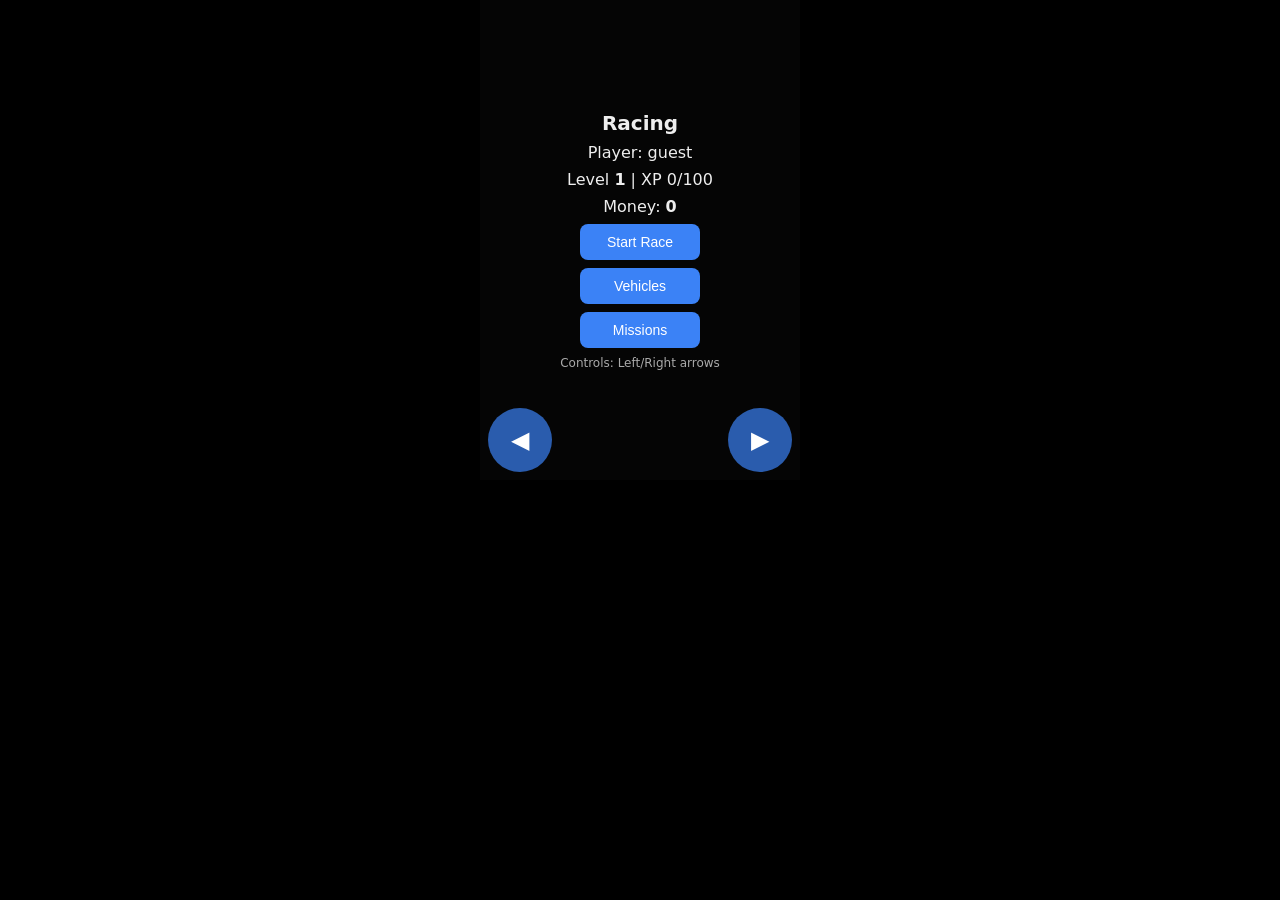
==== games/boxing/index.html @ cce9c20e "Add files via upload" ====
<!DOCTYPE html>
<html lang="en">
<head>
<meta charset="utf-8">
<meta name="viewport" content="width=device-width,initial-scale=1">
<title>Racing</title>
<link rel="stylesheet" href="style.css">
<link rel="icon" href="../../icon.svg" type="image/svg+xml">
</head>
<body>
<div id="wrap">
  <canvas id="c" width="320" height="480"></canvas>
  <div id="hud" class="hud hidden">
    <span id="hlevel"></span>
    <span id="hscore"></span>
    <span id="hmny"></span>
  </div>
  <div id="menu" class="overlay">
    <h2>Racing</h2>
    <p id="userinfo"></p>
    <p>Level <b id="mlevel"></b> | XP <span id="mxp"></span>/<span id="mneed"></span></p>
    <p>Money: <b id="mmoney"></b></p>
    <button id="start">Start Race</button>
    <button id="shop">Vehicles</button>
    <button id="missions">Missions</button>
    <p class="small">Controls: Left/Right arrows</p>
  </div>
  <div id="shopv" class="overlay hidden">
    <h2>Vehicles</h2>
    <div id="vlist"></div>
    <button id="back1">Back</button>
  </div>
  <div id="missv" class="overlay hidden">
    <h2>Missions</h2>
    <div id="mlist"></div>
    <button id="back2">Back</button>
  </div>
  <div id="over" class="overlay hidden">
    <h2>Crash!</h2>
    <p>Distance: <b id="odist"></b></p>
    <p>Earned: <b id="oearn"></b></p>
    <button id="retry">Retry</button>
    <button id="menu2">Menu</button>
  </div>
  <div id="touch" class="touch hidden">
    <button id="tleft">◀</button>
    <button id="tright">▶</button>
  </div>
</div>
<script src="game.js"></script>
</body>
</html>
---- games/boxing/style.css ----
*{box-sizing:border-box;margin:0;padding:0}
body{background:#000;color:#eee;font-family:system-ui,sans-serif;display:flex;justify-content:center}
#wrap{position:relative;width:320px;height:480px}
canvas{display:block;background:#222}
.hud{position:absolute;top:4px;left:4px;right:4px;display:flex;justify-content:space-between;font-size:12px;background:rgba(0,0,0,.5);padding:4px;border-radius:6px}
.overlay{position:absolute;inset:0;background:rgba(0,0,0,.85);display:flex;flex-direction:column;align-items:center;justify-content:center;padding:16px;gap:8px;overflow:auto}
.overlay h2{font-size:20px}
button{padding:10px 16px;border:none;border-radius:8px;background:#3b82f6;color:#fff;font-size:14px;min-width:120px}
.small{font-size:12px;color:#aaa}
.hidden{display:none}
.vitem,.mitem{background:#2a2a2a;padding:8px;border-radius:8px;margin:4px 0;width:100%;font-size:13px}
.vitem b{display:block}
.touch{position:absolute;bottom:8px;left:0;right:0;display:flex;justify-content:space-between;padding:0 8px;pointer-events:none}
.touch button{pointer-events:auto;width:64px;height:64px;border-radius:50%;font-size:24px;min-width:0;background:rgba(59,130,246,.7)}
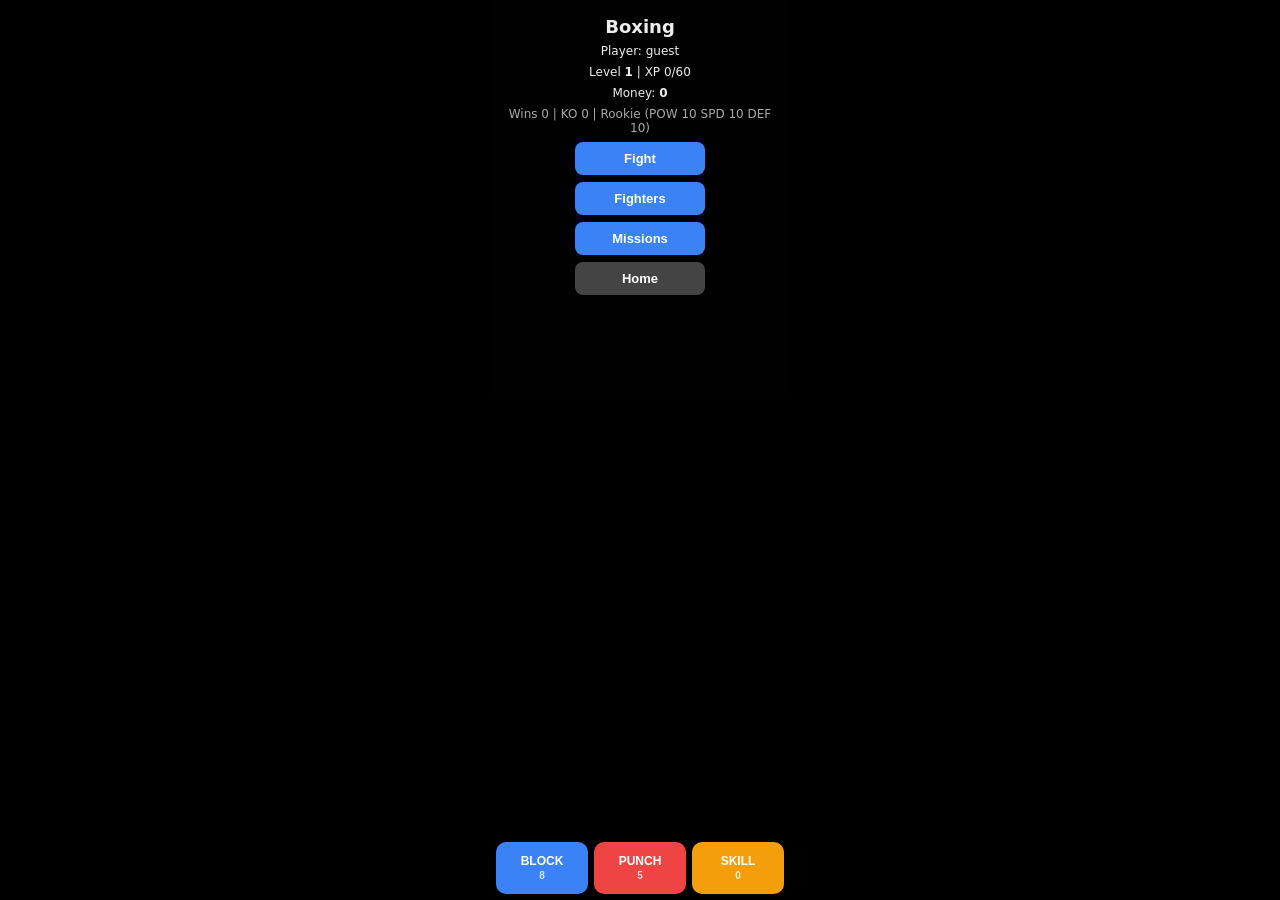
==== commit ef680f1e: "Add files via upload" ====
--- a/games/boxing/index.html
+++ b/games/boxing/index.html
@@ -2,51 +2,52 @@
 <html lang="en">
 <head>
 <meta charset="utf-8">
-<meta name="viewport" content="width=device-width,initial-scale=1">
-<title>Racing</title>
+<meta name="viewport" content="width=device-width,initial-scale=1,user-scalable=no">
+<title>Boxing</title>
 <link rel="stylesheet" href="style.css">
 <link rel="icon" href="../../icon.svg" type="image/svg+xml">
 </head>
 <body>
 <div id="wrap">
-  <canvas id="c" width="320" height="480"></canvas>
-  <div id="hud" class="hud hidden">
-    <span id="hlevel"></span>
-    <span id="hscore"></span>
-    <span id="hmny"></span>
-  </div>
+  <canvas id="c" width="300" height="400"></canvas>
+
   <div id="menu" class="overlay">
-    <h2>Racing</h2>
+    <h2>Boxing</h2>
     <p id="userinfo"></p>
     <p>Level <b id="mlevel"></b> | XP <span id="mxp"></span>/<span id="mneed"></span></p>
     <p>Money: <b id="mmoney"></b></p>
-    <button id="start">Start Race</button>
-    <button id="shop">Vehicles</button>
+    <p id="mstats" class="small"></p>
+    <button id="fight">Fight</button>
+    <button id="fighters">Fighters</button>
     <button id="missions">Missions</button>
-    <p class="small">Controls: Left/Right arrows</p>
+    <button id="home" class="alt">Home</button>
   </div>
-  <div id="shopv" class="overlay hidden">
-    <h2>Vehicles</h2>
-    <div id="vlist"></div>
+
+  <div id="fghv" class="overlay hidden">
+    <h2>Fighters</h2>
+    <div id="flist" class="list"></div>
     <button id="back1">Back</button>
   </div>
+
   <div id="missv" class="overlay hidden">
     <h2>Missions</h2>
-    <div id="mlist"></div>
+    <div id="mlist" class="list"></div>
     <button id="back2">Back</button>
   </div>
+
   <div id="over" class="overlay hidden">
-    <h2>Crash!</h2>
-    <p>Distance: <b id="odist"></b></p>
-    <p>Earned: <b id="oearn"></b></p>
-    <button id="retry">Retry</button>
+    <h2 id="otitle">Result</h2>
+    <p id="otext"></p>
+    <button id="retry">Fight Again</button>
     <button id="menu2">Menu</button>
   </div>
-  <div id="touch" class="touch hidden">
-    <button id="tleft">◀</button>
-    <button id="tright">▶</button>
+
+  <div id="controls" class="controls hidden">
+    <button id="btnBlock" class="ctrl blk">BLOCK<br><small>8</small></button>
+    <button id="btnPunch" class="ctrl pch">PUNCH<br><small>5</small></button>
+    <button id="btnSkill" class="ctrl skl">SKILL<br><small>0</small></button>
   </div>
 </div>
 <script src="game.js"></script>
 </body>
-</html>+</html>
--- a/games/boxing/style.css
+++ b/games/boxing/style.css
@@ -1,14 +1,24 @@
-*{box-sizing:border-box;margin:0;padding:0}
-body{background:#000;color:#eee;font-family:system-ui,sans-serif;display:flex;justify-content:center}
-#wrap{position:relative;width:320px;height:480px}
-canvas{display:block;background:#222}
-.hud{position:absolute;top:4px;left:4px;right:4px;display:flex;justify-content:space-between;font-size:12px;background:rgba(0,0,0,.5);padding:4px;border-radius:6px}
-.overlay{position:absolute;inset:0;background:rgba(0,0,0,.85);display:flex;flex-direction:column;align-items:center;justify-content:center;padding:16px;gap:8px;overflow:auto}
-.overlay h2{font-size:20px}
-button{padding:10px 16px;border:none;border-radius:8px;background:#3b82f6;color:#fff;font-size:14px;min-width:120px}
-.small{font-size:12px;color:#aaa}
+*{box-sizing:border-box;margin:0;padding:0;-webkit-tap-highlight-color:transparent}
+body{background:#000;color:#eee;font-family:system-ui,sans-serif;display:flex;justify-content:center;min-height:100vh}
+#wrap{position:relative;width:100%;max-width:300px}
+canvas{display:block;width:100%;height:auto;background:#0a0a12;border-radius:8px}
+.overlay{position:absolute;top:0;left:0;right:0;bottom:0;background:rgba(0,0,0,.88);display:flex;flex-direction:column;align-items:center;justify-content:flex-start;padding:10px;gap:7px;overflow:auto;border-radius:8px}
+.overlay h2{font-size:18px;margin-top:6px}
+.overlay p{font-size:12px;text-align:center;width:100%}
+button{padding:9px 14px;border:none;border-radius:8px;background:#3b82f6;color:#fff;font-size:13px;font-weight:600;min-width:130px}
+button:active{opacity:.75}
+button:disabled{background:#333;color:#888}
+button.alt{background:#444}
+.small{font-size:11px;color:#aaa}
 .hidden{display:none}
-.vitem,.mitem{background:#2a2a2a;padding:8px;border-radius:8px;margin:4px 0;width:100%;font-size:13px}
-.vitem b{display:block}
-.touch{position:absolute;bottom:8px;left:0;right:0;display:flex;justify-content:space-between;padding:0 8px;pointer-events:none}
-.touch button{pointer-events:auto;width:64px;height:64px;border-radius:50%;font-size:24px;min-width:0;background:rgba(59,130,246,.7)}+.list{width:100%;display:flex;flex-direction:column;gap:6px}
+.fitem,.mitem{background:#242424;padding:7px;border-radius:8px;width:100%;font-size:12px;line-height:1.45}
+.fitem b,.mitem b{display:block;font-size:13px;color:#fff}
+.fitem span{display:block;color:#bbb}
+.fitem button,.mitem button{margin-top:5px;min-width:0;width:100%;padding:6px;font-size:12px}
+.controls{position:absolute;left:0;right:0;bottom:6px;display:flex;gap:6px;padding:0 6px}
+.ctrl{flex:1;min-width:0;height:52px;font-size:12px;line-height:1.2;border-radius:10px;padding:4px 2px}
+.ctrl small{font-size:10px;opacity:.8}
+.pch{background:#ef4444}
+.skl{background:#f59e0b}
+.blk{background:#3b82f6}
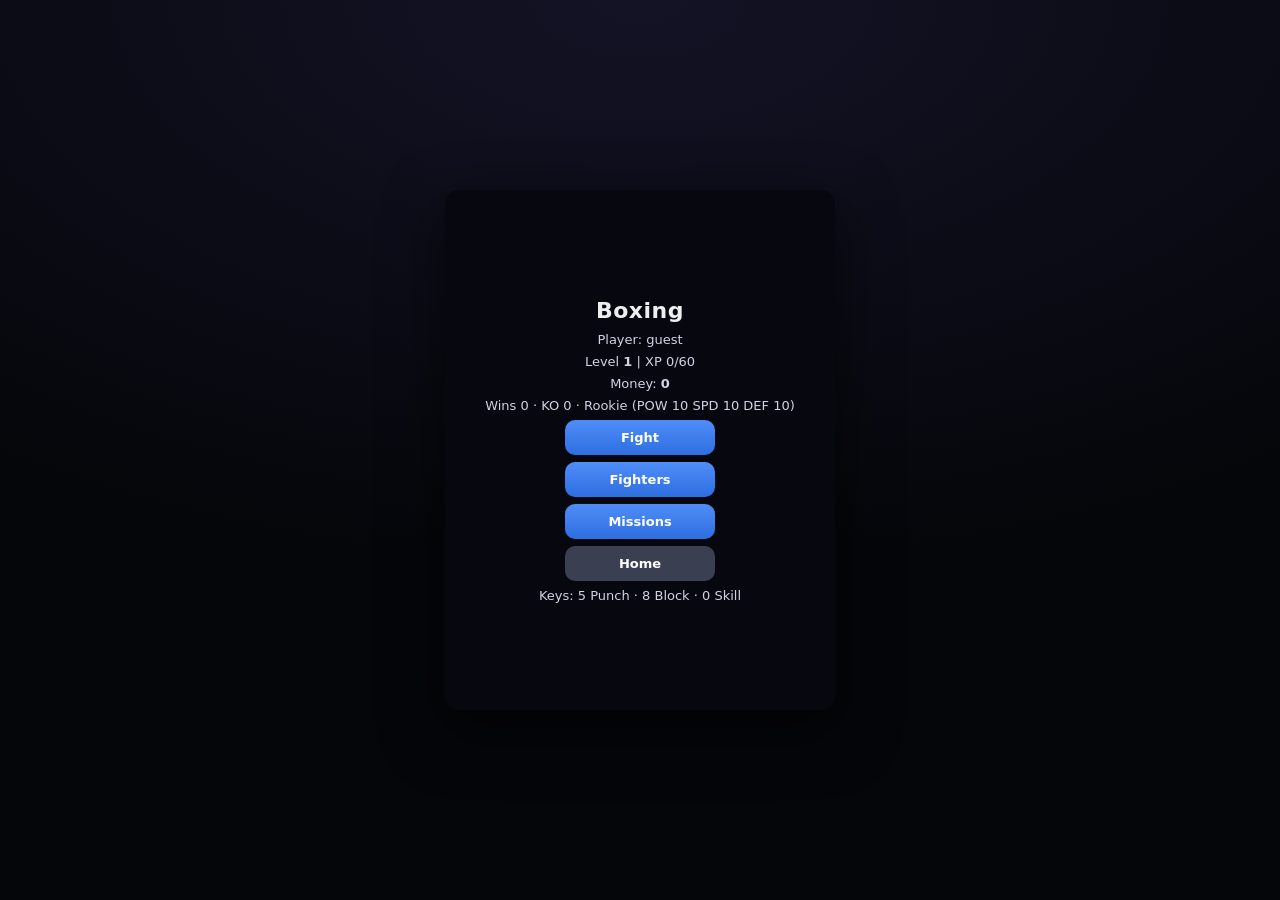
==== commit ce34d836: "Add files via upload" ====
--- a/games/boxing/index.html
+++ b/games/boxing/index.html
@@ -1,5 +1,5 @@
 <!DOCTYPE html>
-<html lang="en">
+<html lang="en" manifest="../../manifest.appcache">
 <head>
 <meta charset="utf-8">
 <meta name="viewport" content="width=device-width,initial-scale=1,user-scalable=no">
@@ -9,7 +9,7 @@
 </head>
 <body>
 <div id="wrap">
-  <canvas id="c" width="300" height="400"></canvas>
+  <canvas id="c" width="360" height="480"></canvas>
 
   <div id="menu" class="overlay">
     <h2>Boxing</h2>
@@ -21,6 +21,7 @@
     <button id="fighters">Fighters</button>
     <button id="missions">Missions</button>
     <button id="home" class="alt">Home</button>
+    <p class="small">Keys: 5 Punch · 8 Block · 0 Skill</p>
   </div>
 
   <div id="fghv" class="overlay hidden">
--- a/games/boxing/style.css
+++ b/games/boxing/style.css
@@ -1,24 +1,39 @@
 *{box-sizing:border-box;margin:0;padding:0;-webkit-tap-highlight-color:transparent}
-body{background:#000;color:#eee;font-family:system-ui,sans-serif;display:flex;justify-content:center;min-height:100vh}
-#wrap{position:relative;width:100%;max-width:300px}
-canvas{display:block;width:100%;height:auto;background:#0a0a12;border-radius:8px}
-.overlay{position:absolute;top:0;left:0;right:0;bottom:0;background:rgba(0,0,0,.88);display:flex;flex-direction:column;align-items:center;justify-content:flex-start;padding:10px;gap:7px;overflow:auto;border-radius:8px}
-.overlay h2{font-size:18px;margin-top:6px}
-.overlay p{font-size:12px;text-align:center;width:100%}
-button{padding:9px 14px;border:none;border-radius:8px;background:#3b82f6;color:#fff;font-size:13px;font-weight:600;min-width:130px}
-button:active{opacity:.75}
-button:disabled{background:#333;color:#888}
-button.alt{background:#444}
-.small{font-size:11px;color:#aaa}
+body{background:radial-gradient(120% 90% at 50% 0%,#141326,#05060a 70%);color:#eee;font-family:system-ui,-apple-system,Segoe UI,Roboto,sans-serif;display:flex;justify-content:center;align-items:center;min-height:100vh;padding:0;padding:env(safe-area-inset-top) 0 env(safe-area-inset-bottom);overflow:hidden}
+#wrap{position:relative;width:88vw;height:117vw;max-width:390px;max-height:96vh;border-radius:14px;overflow:hidden;box-shadow:0 20px 60px rgba(0,0,0,.65);display:flex;flex-direction:column}
+@supports (width:min(1px,2px)){
+  #wrap{width:min(96vw,calc(96vh * 3 / 4),390px);height:auto;aspect-ratio:3/4}
+}
+canvas{display:block;width:100%;height:100%;background:#07080f}
+.overlay{position:absolute;top:0;left:0;right:0;bottom:0;inset:0;background:linear-gradient(180deg,rgba(7,8,15,.95),rgba(7,8,15,.9));display:flex;flex-direction:column;align-items:center;justify-content:flex-start;padding:14px;gap:7px;overflow-y:auto;overflow-x:hidden;-webkit-overflow-scrolling:touch}
+#menu,#over{justify-content:center}
+#fghv,#missv{padding-top:12px}
+.overlay h2{font-size:22px;letter-spacing:.5px;margin-bottom:2px}
+.overlay p{font-size:13px;text-align:center;width:100%;color:#cfd3e2}
+button{padding:10px 14px;border:none;border-radius:10px;background:linear-gradient(180deg,#4f8df8,#2f6ee0);color:#fff;font-size:13px;font-weight:700;min-width:150px;cursor:pointer;transition:transform .08s,filter .15s;font-family:inherit}
+button:active{opacity:.8;transform:scale(.97)}
+button:disabled{background:#2d3142;color:#7c8199}
+button.alt{background:#3b3f52}
+.small{font-size:11px;color:#8d92a8}
 .hidden{display:none}
 .list{width:100%;display:flex;flex-direction:column;gap:6px}
-.fitem,.mitem{background:#242424;padding:7px;border-radius:8px;width:100%;font-size:12px;line-height:1.45}
-.fitem b,.mitem b{display:block;font-size:13px;color:#fff}
-.fitem span{display:block;color:#bbb}
-.fitem button,.mitem button{margin-top:5px;min-width:0;width:100%;padding:6px;font-size:12px}
-.controls{position:absolute;left:0;right:0;bottom:6px;display:flex;gap:6px;padding:0 6px}
-.ctrl{flex:1;min-width:0;height:52px;font-size:12px;line-height:1.2;border-radius:10px;padding:4px 2px}
-.ctrl small{font-size:10px;opacity:.8}
-.pch{background:#ef4444}
-.skl{background:#f59e0b}
-.blk{background:#3b82f6}
+.fitem,.mitem{background:linear-gradient(160deg,#232940,#151a28);border:1px solid rgba(255,255,255,.07);padding:8px;border-radius:10px;width:100%;font-size:12px;line-height:1.45}
+.fitem b,.mitem b{display:block;font-size:13px;color:#fff;margin-bottom:2px}
+.fitem span{display:block;color:#a6acc2}
+.fitem button,.mitem button{margin-top:6px;min-width:0;width:100%;padding:7px;font-size:12px}
+.bar{height:6px;background:#0d101a;border-radius:6px;overflow:hidden;border:1px solid rgba(255,255,255,.05);margin-top:6px}
+.bar i{display:block;height:100%;border-radius:6px}
+.controls{display:flex;gap:6px;padding:8px 0 0}
+.controls.hidden{display:none}
+.ctrl{flex:1;min-width:0;height:54px;font-size:12px;font-weight:800;line-height:1.2;border-radius:12px;padding:4px 2px;border:1px solid rgba(255,255,255,.16);box-shadow:0 4px 14px rgba(0,0,0,.4)}
+.ctrl small{font-size:10px;opacity:.8;font-weight:600}
+.pch{background:linear-gradient(180deg,#f25f5f,#d02b2b)}
+.skl{background:linear-gradient(180deg,#f7b93e,#d98a08)}
+.blk{background:linear-gradient(180deg,#5aa0ff,#2f6ee0)}
+
+@supports not (gap:1px){
+  .overlay>*{margin-bottom:7px}
+  .list>.fitem,.list>.mitem{margin-bottom:6px}
+  .controls>.ctrl{margin-right:6px}
+  .controls>.ctrl:last-child{margin-right:0}
+}
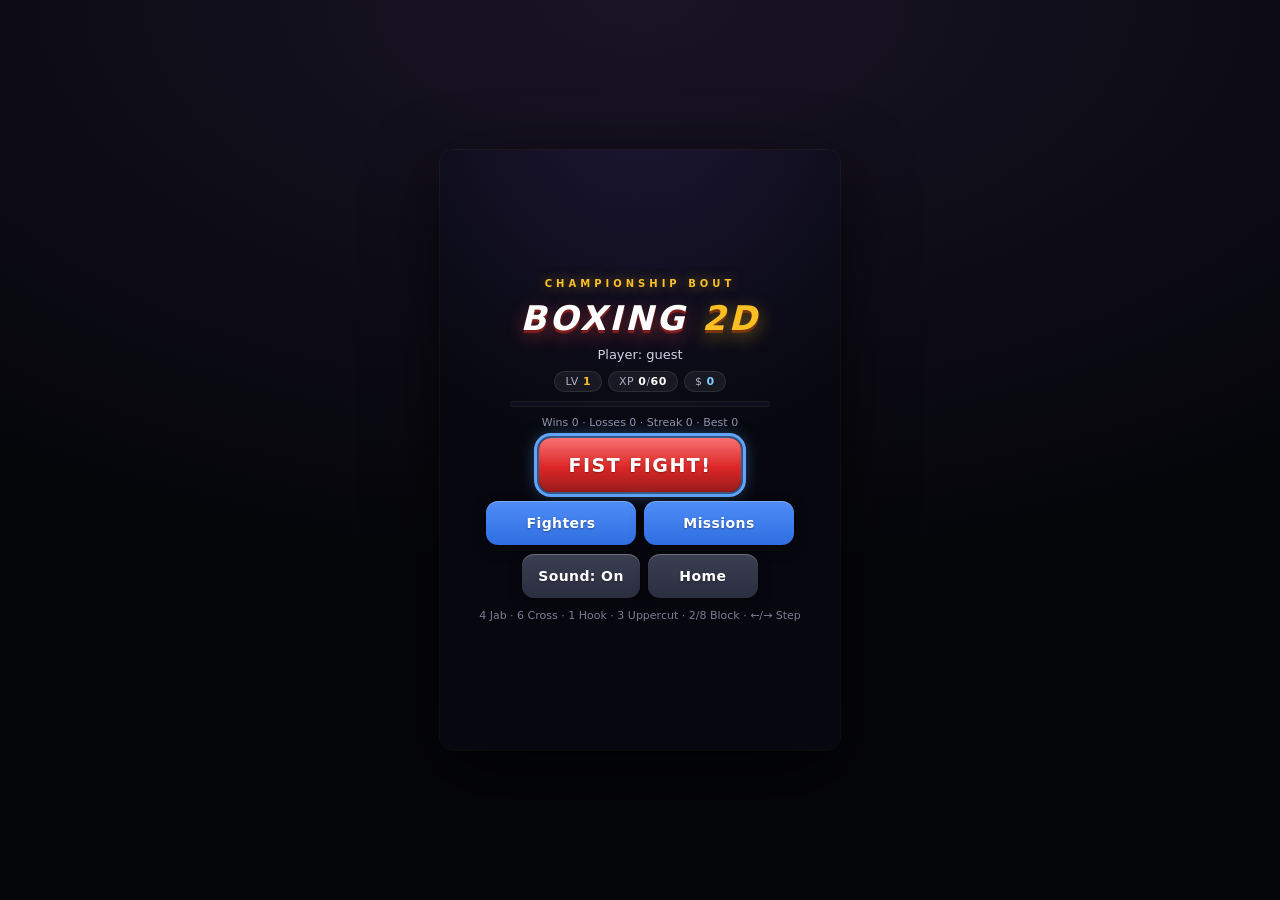
==== commit 9605bd12: "Add files via upload" ====
--- a/games/boxing/index.html
+++ b/games/boxing/index.html
@@ -3,50 +3,67 @@
 <head>
 <meta charset="utf-8">
 <meta name="viewport" content="width=device-width,initial-scale=1,user-scalable=no">
-<title>Boxing</title>
+<title>Boxing 2D</title>
 <link rel="stylesheet" href="style.css">
 <link rel="icon" href="../../icon.svg" type="image/svg+xml">
 </head>
 <body>
 <div id="wrap">
-  <canvas id="c" width="360" height="480"></canvas>
+  <canvas id="c" width="360" height="540"></canvas>
 
   <div id="menu" class="overlay">
-    <h2>Boxing</h2>
-    <p id="userinfo"></p>
-    <p>Level <b id="mlevel"></b> | XP <span id="mxp"></span>/<span id="mneed"></span></p>
-    <p>Money: <b id="mmoney"></b></p>
-    <p id="mstats" class="small"></p>
-    <button id="fight">Fight</button>
-    <button id="fighters">Fighters</button>
-    <button id="missions">Missions</button>
-    <button id="home" class="alt">Home</button>
-    <p class="small">Keys: 5 Punch · 8 Block · 0 Skill</p>
+    <div class="title-kicker">CHAMPIONSHIP BOUT</div>
+    <h2 class="title">BOXING <span>2D</span></h2>
+    <p id="userinfo" class="userinfo"></p>
+    <div class="statline">
+      <span class="statpill gold">LV <b id="mlevel"></b></span>
+      <span class="statpill">XP <b id="mxp"></b>/<b id="mneed"></b></span>
+      <span class="statpill money">$ <b id="mmoney"></b></span>
+    </div>
+    <div class="bar xpbar"><i id="mxpfill"></i></div>
+    <p id="mstats" class="small record"></p>
+    <button id="fight" class="big glowred">FIST FIGHT!</button>
+    <div class="btnrow">
+      <button id="fighters">Fighters</button>
+      <button id="missions">Missions</button>
+    </div>
+    <div class="btnrow">
+      <button id="muteMenu" class="alt">Sound: On</button>
+      <button id="home" class="alt">Home</button>
+    </div>
+    <p class="small keys">4 Jab &middot; 6 Cross &middot; 1 Hook &middot; 3 Uppercut &middot; 2/8 Block &middot; &larr;/&rarr; Step</p>
   </div>
 
-  <div id="fghv" class="overlay hidden">
+  <div id="fghv" class="overlay hidden sub">
     <h2>Fighters</h2>
     <div id="flist" class="list"></div>
     <button id="back1">Back</button>
   </div>
 
-  <div id="missv" class="overlay hidden">
+  <div id="missv" class="overlay hidden sub">
     <h2>Missions</h2>
     <div id="mlist" class="list"></div>
     <button id="back2">Back</button>
   </div>
 
-  <div id="over" class="overlay hidden">
+  <div id="over" class="overlay hidden center">
     <h2 id="otitle">Result</h2>
-    <p id="otext"></p>
-    <button id="retry">Fight Again</button>
-    <button id="menu2">Menu</button>
+    <div id="otext" class="otext"></div>
+    <button id="retry" class="big glowred">Fight Again</button>
+    <button id="menu2" class="alt">Menu</button>
   </div>
 
   <div id="controls" class="controls hidden">
-    <button id="btnBlock" class="ctrl blk">BLOCK<br><small>8</small></button>
-    <button id="btnPunch" class="ctrl pch">PUNCH<br><small>5</small></button>
-    <button id="btnSkill" class="ctrl skl">SKILL<br><small>0</small></button>
+    <div class="cleft">
+      <button id="btnJab" class="ctrl jab">JAB<br><small>4</small></button>
+      <button id="btnCross" class="ctrl cross">CROSS<br><small>6</small></button>
+      <button id="btnSpecial" class="ctrl skl">SPECIAL<br><small>3</small></button>
+    </div>
+    <div class="cright">
+      <button id="btnLeft" class="ctrl move">&#9664;<br><small>STEP</small></button>
+      <button id="btnBlock" class="ctrl blk">BLOCK<br><small>2/8</small></button>
+      <button id="btnRight" class="ctrl move">&#9654;<br><small>STEP</small></button>
+    </div>
   </div>
 </div>
 <script src="game.js"></script>
--- a/games/boxing/style.css
+++ b/games/boxing/style.css
@@ -1,39 +1,89 @@
 *{box-sizing:border-box;margin:0;padding:0;-webkit-tap-highlight-color:transparent}
-body{background:radial-gradient(120% 90% at 50% 0%,#141326,#05060a 70%);color:#eee;font-family:system-ui,-apple-system,Segoe UI,Roboto,sans-serif;display:flex;justify-content:center;align-items:center;min-height:100vh;padding:0;padding:env(safe-area-inset-top) 0 env(safe-area-inset-bottom);overflow:hidden}
-#wrap{position:relative;width:88vw;height:117vw;max-width:390px;max-height:96vh;border-radius:14px;overflow:hidden;box-shadow:0 20px 60px rgba(0,0,0,.65);display:flex;flex-direction:column}
+body{background:radial-gradient(120% 90% at 50% 0%,#191426,#05060a 70%);color:#eee;font-family:system-ui,-apple-system,Segoe UI,Roboto,sans-serif;display:flex;justify-content:center;align-items:center;min-height:100vh;padding:0;padding:env(safe-area-inset-top) 0 env(safe-area-inset-bottom);overflow:hidden}
+#wrap{position:relative;width:88vw;height:132vw;max-width:400px;max-height:96vh;border-radius:14px;overflow:hidden;box-shadow:0 24px 70px rgba(0,0,0,.7),0 0 0 1px rgba(255,255,255,.06);display:flex;flex-direction:column;background:#07080f}
 @supports (width:min(1px,2px)){
-  #wrap{width:min(96vw,calc(96vh * 3 / 4),390px);height:auto;aspect-ratio:3/4}
+  #wrap{width:min(96vw,calc(96vh * 2 / 3),400px);height:auto;aspect-ratio:2/3}
 }
 canvas{display:block;width:100%;height:100%;background:#07080f}
-.overlay{position:absolute;top:0;left:0;right:0;bottom:0;inset:0;background:linear-gradient(180deg,rgba(7,8,15,.95),rgba(7,8,15,.9));display:flex;flex-direction:column;align-items:center;justify-content:flex-start;padding:14px;gap:7px;overflow-y:auto;overflow-x:hidden;-webkit-overflow-scrolling:touch}
-#menu,#over{justify-content:center}
-#fghv,#missv{padding-top:12px}
-.overlay h2{font-size:22px;letter-spacing:.5px;margin-bottom:2px}
-.overlay p{font-size:13px;text-align:center;width:100%;color:#cfd3e2}
-button{padding:10px 14px;border:none;border-radius:10px;background:linear-gradient(180deg,#4f8df8,#2f6ee0);color:#fff;font-size:13px;font-weight:700;min-width:150px;cursor:pointer;transition:transform .08s,filter .15s;font-family:inherit}
-button:active{opacity:.8;transform:scale(.97)}
-button:disabled{background:#2d3142;color:#7c8199}
-button.alt{background:#3b3f52}
-.small{font-size:11px;color:#8d92a8}
-.hidden{display:none}
+.overlay{position:absolute;top:0;left:0;right:0;bottom:0;inset:0;z-index:20;background:radial-gradient(140% 100% at 50% -10%,rgba(30,24,54,.96),rgba(7,8,15,.94) 60%),linear-gradient(180deg,rgba(7,8,15,.9),rgba(7,8,15,.86));display:flex;flex-direction:column;align-items:center;justify-content:center;padding:14px;gap:9px;overflow-y:auto;overflow-x:hidden;-webkit-overflow-scrolling:touch}
+.overlay.sub{justify-content:flex-start;padding-top:12px}
+.overlay.center{justify-content:center}
+.title-kicker{font-size:10px;letter-spacing:4px;color:#fbbf24;font-weight:800;text-shadow:0 0 12px rgba(251,191,36,.5)}
+.overlay h2.title{font-size:34px;letter-spacing:3px;color:#fff;font-weight:900;font-style:italic;text-shadow:0 3px 0 #7f1d1d,0 6px 18px rgba(239,68,68,.45);margin:0}
+.overlay h2.title span{color:#fbbf24;text-shadow:0 3px 0 #78350f,0 6px 18px rgba(251,191,36,.5)}
+.overlay h2{font-size:22px;letter-spacing:1px;color:#fff;text-shadow:0 2px 10px rgba(0,0,0,.6);flex:0 0 auto}
+.userinfo{font-size:13px;color:#cfd3e2;text-align:center;width:100%}
+.statline{display:flex;gap:6px;flex-wrap:wrap;justify-content:center}
+.statpill{background:rgba(255,255,255,.06);border:1px solid rgba(255,255,255,.09);border-radius:999px;padding:3px 10px;font-size:11px;color:#aab0c6;letter-spacing:.5px}
+.statpill b{color:#fff}
+.statpill.gold b{color:#fbbf24}
+.statpill.money b{color:#7fd0ff}
+.xpbar{width:72%;max-width:260px}
+.record{color:#c7cbdd}
+button{padding:12px 16px;border:none;border-radius:12px;background:linear-gradient(180deg,#4f8df8,#2f6ee0);color:#fff;font-size:14px;font-weight:800;letter-spacing:.4px;min-width:150px;min-height:44px;cursor:pointer;transition:transform .08s,filter .15s,box-shadow .15s;font-family:inherit;text-shadow:0 1px 2px rgba(0,0,0,.35);box-shadow:0 4px 14px rgba(0,0,0,.4),inset 0 1px 0 rgba(255,255,255,.25)}
+button:active{transform:scale(.96);filter:brightness(.85)}
+button:disabled{background:#2d3142;color:#7c8199;box-shadow:none;text-shadow:none}
+button.alt{background:linear-gradient(180deg,#3b3f52,#2b2e40);min-width:110px}
+button.big{font-size:19px;letter-spacing:1.5px;padding:15px 30px;min-height:54px}
+button.glowred{background:linear-gradient(180deg,#f87171,#dc2626 55%,#991b1b);box-shadow:0 6px 22px rgba(220,38,38,.45),inset 0 1px 0 rgba(255,255,255,.4)}
+button:focus{outline:3px solid #60a5fa;outline-offset:2px;box-shadow:0 0 0 3px rgba(96,165,250,.35),0 0 18px rgba(96,165,250,.6)}
+.btnrow{display:flex;gap:8px;justify-content:center}
+.small{font-size:11px;color:#8d92a8;text-align:center}
+.keys{margin-top:2px;opacity:.85}
+.hidden{display:none !important}
 .list{width:100%;display:flex;flex-direction:column;gap:6px}
-.fitem,.mitem{background:linear-gradient(160deg,#232940,#151a28);border:1px solid rgba(255,255,255,.07);padding:8px;border-radius:10px;width:100%;font-size:12px;line-height:1.45}
-.fitem b,.mitem b{display:block;font-size:13px;color:#fff;margin-bottom:2px}
-.fitem span{display:block;color:#a6acc2}
-.fitem button,.mitem button{margin-top:6px;min-width:0;width:100%;padding:7px;font-size:12px}
-.bar{height:6px;background:#0d101a;border-radius:6px;overflow:hidden;border:1px solid rgba(255,255,255,.05);margin-top:6px}
-.bar i{display:block;height:100%;border-radius:6px}
-.controls{display:flex;gap:6px;padding:8px 0 0}
-.controls.hidden{display:none}
-.ctrl{flex:1;min-width:0;height:54px;font-size:12px;font-weight:800;line-height:1.2;border-radius:12px;padding:4px 2px;border:1px solid rgba(255,255,255,.16);box-shadow:0 4px 14px rgba(0,0,0,.4)}
-.ctrl small{font-size:10px;opacity:.8;font-weight:600}
-.pch{background:linear-gradient(180deg,#f25f5f,#d02b2b)}
-.skl{background:linear-gradient(180deg,#f7b93e,#d98a08)}
-.blk{background:linear-gradient(180deg,#5aa0ff,#2f6ee0)}
-
-@supports not (gap:1px){
-  .overlay>*{margin-bottom:7px}
-  .list>.fitem,.list>.mitem{margin-bottom:6px}
-  .controls>.ctrl{margin-right:6px}
-  .controls>.ctrl:last-child{margin-right:0}
+.fitem,.mitem{background:linear-gradient(160deg,#232940,#151a28);border:1px solid rgba(255,255,255,.08);padding:8px 10px;border-radius:12px;width:100%;font-size:12px;line-height:1.4;box-shadow:0 3px 10px rgba(0,0,0,.35)}
+.fitem b,.mitem b{font-size:13px;color:#fff}
+.mitem b{display:block;margin-bottom:2px}
+.mitem span{display:block;color:#a6acc2;font-size:11px}
+.fitem span{color:#a6acc2}
+.fitem button,.mitem button{margin-top:6px;min-width:0;width:100%;padding:9px;font-size:12px;min-height:40px}
+.fhead{display:flex;gap:8px;align-items:center}
+.fprev{width:56px;height:66px;border-radius:10px;flex:0 0 auto;background:#0f1420;border:1px solid rgba(255,255,255,.09)}
+.fmeta{min-width:0;flex:1;display:flex;flex-direction:column}
+.fmeta b{display:block;font-size:13px;color:#fff;margin-bottom:1px}
+.fitem .fdesc{display:block;font-size:11px;color:#8f96ad}
+.fitem .fprice{display:block;font-size:11px;color:#7fd0ff;font-weight:700;margin-top:2px}
+.fitem.selected{border-color:#60a5fa;box-shadow:0 0 0 2px rgba(96,165,250,.35),0 6px 18px rgba(59,130,246,.25)}
+.fstats{margin-top:6px;display:flex;flex-direction:column;gap:3px}
+.fstat{display:flex;align-items:center;gap:6px;font-size:10px;color:#aab0c6}
+.fstat span{width:30px;flex:0 0 auto;font-weight:800}
+.fstat .bar{flex:1;margin-top:0}
+.fskill{margin-top:6px;font-size:11px;color:#fbbf24;line-height:1.35}
+.bar{height:6px;background:#0d101a;border-radius:6px;overflow:hidden;border:1px solid rgba(255,255,255,.06)}
+.bar i{display:block;height:100%;border-radius:6px;transition:width .25s}
+.controls{position:absolute;left:0;right:0;bottom:0;z-index:10;display:flex;justify-content:space-between;gap:6px;padding:6px 6px calc(6px + env(safe-area-inset-bottom));background:linear-gradient(0deg,rgba(4,5,12,.95),rgba(4,5,12,.6) 65%,rgba(4,5,12,0))}
+.controls.hidden{display:none !important}
+.cleft,.cright{flex:1 1 0;display:flex;gap:4px;align-items:flex-end;min-width:0}
+.ctrl{flex:1 1 0;min-width:0;width:auto;height:60px;font-size:11px;font-weight:900;letter-spacing:.3px;line-height:1.25;border-radius:14px;padding:4px 2px;border:1px solid rgba(255,255,255,.2);box-shadow:0 5px 14px rgba(0,0,0,.5),inset 0 1px 0 rgba(255,255,255,.35);touch-action:none;user-select:none;-webkit-user-select:none}
+.ctrl small{font-size:9px;opacity:.85;font-weight:700}
+.ctrl.move{flex:0.62 1 0;width:auto;background:linear-gradient(180deg,#4b5563,#1f2937)}
+.jab{background:linear-gradient(180deg,#fb7185,#e11d48)}
+.cross{background:linear-gradient(180deg,#f97316,#c2410c)}
+.skl{background:linear-gradient(180deg,#facc15,#b45309);color:#221100}
+.blk{background:linear-gradient(180deg,#60a5fa,#1d4ed8)}
+.otext{text-align:center;color:#dfe3f2;font-size:14px;line-height:1.55;background:rgba(255,255,255,.05);border:1px solid rgba(255,255,255,.09);border-radius:14px;padding:14px 18px;max-width:300px}
+.otext b{color:#fbbf24}
+.otext .win{color:#4ade80}
+.otext .lose{color:#f87171}
+.otext .miss{color:#7fd0ff;display:block;font-size:12px;margin-top:6px}
+@media (max-height:470px){
+  .overlay{padding:8px;gap:5px}
+  .overlay h2.title{font-size:24px}
+  .overlay h2{font-size:17px}
+  button{padding:8px 12px;font-size:12px;min-width:120px;min-height:40px}
+  button.big{font-size:15px;padding:10px 20px;min-height:44px}
+  .small{font-size:10px}
+  .keys{display:none}
+  .ctrl{height:50px;font-size:10px}
+  .cleft,.cright{gap:4px}
+  .ctrl.move{flex:0.58 1 0}
+  .fprev{width:46px;height:56px}
 }
+@media (max-width:280px){
+  .overlay h2.title{font-size:24px}
+  button{min-width:96px;padding:7px 8px;font-size:12px}
+  .fitem .fdesc{display:none}
+  .ctrl{font-size:9px}
+  .ctrl.move{flex:0.55 1 0}
+}
